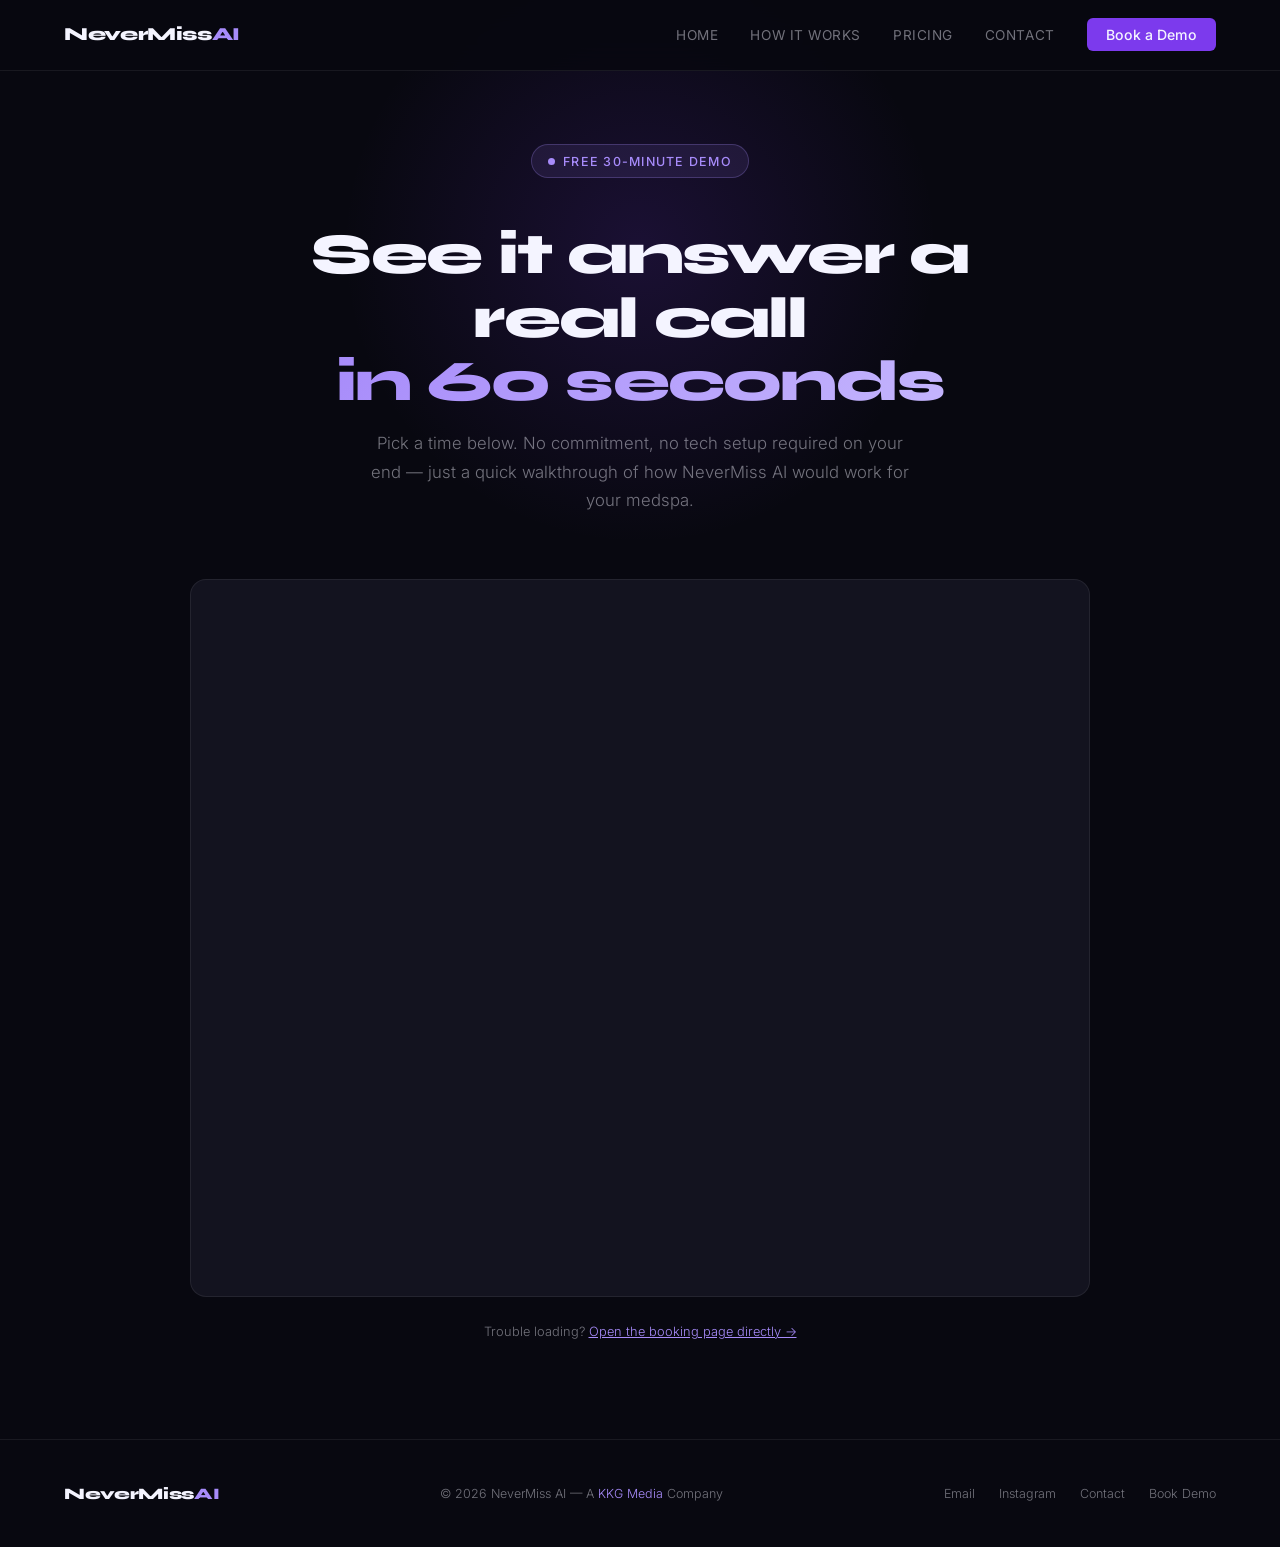
==== book-demo.html @ adb98323 "Add files via upload" ====
<!DOCTYPE html>
<html lang="en">
<head>
  <meta charset="UTF-8" />
  <meta name="viewport" content="width=device-width, initial-scale=1.0"/>
  <title>Book a Demo — NeverMiss AI</title>
  <meta name="description" content="Book a free 30-minute demo to see how NeverMiss AI's AI receptionist would work for your medspa."/>
  <link href="https://fonts.googleapis.com/css2?family=Syne:wght@400;600;700;800&family=Inter:wght@300;400;500&display=swap" rel="stylesheet"/>
  <link rel="stylesheet" href="styles.css"/>
  <link href="https://assets.calendly.com/assets/external/widget.css" rel="stylesheet">
</head>
<body>

<nav>
  <a href="index.html" class="logo">NeverMiss<span>AI</span></a>
  <button class="nav-toggle" id="navToggle" aria-label="Toggle menu"><span></span><span></span><span></span></button>
  <ul id="navMenu">
    <li><a href="index.html">Home</a></li>
    <li><a href="how-it-works.html">How It Works</a></li>
    <li><a href="pricing.html">Pricing</a></li>
    <li><a href="contact.html">Contact</a></li>
    <li><a href="book-demo.html" class="nav-cta active">Book a Demo</a></li>
  </ul>
</nav>

<section class="page-hero" style="padding-bottom: 1rem;">
  <p class="section-label pill"><span class="pulse"></span> Free 30-Minute Demo</p>
  <h1>See it answer a real call<br/><em>in 60 seconds</em></h1>
  <p>Pick a time below. No commitment, no tech setup required on your end — just a quick walkthrough of how NeverMiss AI would work for your medspa.</p>
</section>

<section style="padding-top: 0;">
  <div class="calendly-wrap reveal">
    <!-- Calendly inline widget -->
    <div class="calendly-inline-widget" data-url="https://calendly.com/kkgmedia1/30min?background_color=13131f&text_color=f4f4ff&primary_color=a78bfa" style="min-width:320px;height:700px;"></div>
  </div>
  <p style="text-align:center; margin-top: 1.5rem; font-size: 0.8rem; color: var(--muted);">
    Trouble loading? <a href="https://calendly.com/kkgmedia1/30min" target="_blank" rel="noopener" style="color:var(--accent);">Open the booking page directly →</a>
  </p>
</section>

<footer>
  <a href="index.html" class="logo">NeverMiss<span>AI</span></a>
  <p>© 2026 NeverMiss AI — A <a href="https://kkgmedia.in" style="color:var(--accent);text-decoration:none;">KKG Media</a> Company</p>
  <div class="footer-links">
    <a href="mailto:kkgmedia1@gmail.com">Email</a>
    <a href="https://instagram.com/_ranitkumar" target="_blank" rel="noopener">Instagram</a>
    <a href="contact.html">Contact</a>
    <a href="book-demo.html">Book Demo</a>
  </div>
</footer>

<script src="https://assets.calendly.com/assets/external/widget.js"></script>
<script src="script.js"></script>
</body>
</html>
---- styles.css ----
*, *::before, *::after { box-sizing: border-box; margin: 0; padding: 0; }

:root {
  --black: #080810;
  --surface: #0e0e1a;
  --card: #13131f;
  --border: rgba(255,255,255,0.07);
  --accent: #a78bfa;
  --accent2: #7c3aed;
  --accent-glow: rgba(167,139,250,0.18);
  --white: #f4f4ff;
  --muted: rgba(244,244,255,0.45);
  --font-display: 'Syne', sans-serif;
  --font-body: 'Inter', sans-serif;
}

html { scroll-behavior: smooth; }

body {
  background: var(--black);
  color: var(--white);
  font-family: var(--font-body);
  font-weight: 300;
  line-height: 1.7;
  overflow-x: hidden;
}

/* NAV */
nav {
  position: fixed; top: 0; left: 0; right: 0; z-index: 100;
  display: flex; align-items: center; justify-content: space-between;
  padding: 1.2rem 5vw;
  background: rgba(8,8,16,0.85);
  backdrop-filter: blur(16px);
  border-bottom: 1px solid var(--border);
}
.logo {
  font-family: var(--font-display);
  font-weight: 800;
  font-size: 1.15rem;
  letter-spacing: -0.02em;
  color: var(--white);
  text-decoration: none;
}
.logo span { color: var(--accent); }
nav ul { list-style: none; display: flex; align-items: center; gap: 2rem; }
nav ul a {
  color: var(--muted); font-size: 0.85rem; text-decoration: none;
  font-weight: 400; letter-spacing: 0.04em; text-transform: uppercase;
  transition: color 0.2s;
}
nav ul a:hover, nav ul a.active { color: var(--white); }
.nav-cta {
  background: var(--accent2); color: var(--white) !important;
  padding: 0.5rem 1.2rem; border-radius: 6px;
  font-weight: 500 !important; text-transform: none !important;
  letter-spacing: 0 !important; font-size: 0.88rem !important;
  transition: background 0.2s !important;
}
.nav-cta:hover { background: var(--accent) !important; color: var(--black) !important; }

.nav-toggle {
  display: none;
  flex-direction: column;
  gap: 5px;
  background: none;
  border: none;
  cursor: pointer;
  padding: 0.4rem;
}
.nav-toggle span {
  width: 22px; height: 2px; background: var(--white);
  display: block; transition: all 0.25s;
}

/* PAGE HERO (sub-pages) */
.page-hero {
  padding: 9rem 5vw 4rem;
  text-align: center;
  position: relative;
}
.page-hero::before {
  content: '';
  position: absolute;
  top: -10%; left: 50%; transform: translateX(-50%);
  width: 600px; height: 600px;
  background: radial-gradient(circle, rgba(124,58,237,0.16) 0%, transparent 70%);
  pointer-events: none; z-index: -1;
}
.page-hero .section-label { justify-content: center; display: flex; }
.page-hero h1 {
  font-family: var(--font-display);
  font-size: clamp(2.2rem, 5vw, 3.6rem);
  font-weight: 800; letter-spacing: -0.03em; line-height: 1.1;
  max-width: 760px; margin: 0.8rem auto 1rem;
}
.page-hero p {
  color: var(--muted); max-width: 540px; margin: 0 auto;
  font-size: 1.05rem;
}

/* HERO (home) */
.hero {
  min-height: 100vh;
  display: flex; flex-direction: column;
  align-items: center; justify-content: center;
  text-align: center;
  padding: 7rem 5vw 4rem;
  position: relative;
  overflow: hidden;
}
.hero::before {
  content: '';
  position: absolute;
  top: -20%; left: 50%; transform: translateX(-50%);
  width: 700px; height: 700px;
  background: radial-gradient(circle, rgba(124,58,237,0.22) 0%, transparent 70%);
  pointer-events: none;
}
.hero-eyebrow, .section-label.pill {
  display: inline-flex; align-items: center; gap: 0.5rem;
  background: rgba(167,139,250,0.1);
  border: 1px solid rgba(167,139,250,0.25);
  border-radius: 100px;
  padding: 0.35rem 1rem;
  font-size: 0.78rem; letter-spacing: 0.1em; text-transform: uppercase;
  color: var(--accent); font-weight: 500; margin-bottom: 2rem;
}
.pulse {
  width: 7px; height: 7px; border-radius: 50%;
  background: var(--accent);
  animation: pulse 1.8s infinite;
}
@keyframes pulse {
  0%, 100% { opacity: 1; transform: scale(1); }
  50% { opacity: 0.4; transform: scale(0.7); }
}
h1 {
  font-family: var(--font-display);
  font-size: clamp(2.8rem, 7vw, 5.5rem);
  font-weight: 800;
  line-height: 1.06;
  letter-spacing: -0.03em;
  max-width: 900px;
  margin-bottom: 1.5rem;
}
h1 em, .page-hero h1 em {
  font-style: normal;
  background: linear-gradient(135deg, var(--accent), #c4b5fd);
  -webkit-background-clip: text;
  -webkit-text-fill-color: transparent;
  background-clip: text;
}
.hero-sub {
  font-size: clamp(1rem, 2vw, 1.2rem);
  color: var(--muted);
  max-width: 560px;
  margin-bottom: 2.5rem;
}
.hero-actions { display: flex; gap: 1rem; flex-wrap: wrap; justify-content: center; }
.btn-primary {
  background: var(--accent2);
  color: #fff;
  padding: 0.9rem 2rem;
  border-radius: 8px;
  font-weight: 500; font-size: 0.95rem;
  text-decoration: none;
  transition: background 0.2s, transform 0.15s;
  display: inline-block;
  border: none; cursor: pointer;
}
.btn-primary:hover { background: var(--accent); color: var(--black); transform: translateY(-2px); }
.btn-ghost {
  border: 1px solid var(--border);
  color: var(--muted);
  padding: 0.9rem 2rem;
  border-radius: 8px;
  font-size: 0.95rem;
  text-decoration: none;
  transition: border-color 0.2s, color 0.2s;
  display: inline-block;
}
.btn-ghost:hover { border-color: var(--accent); color: var(--white); }

/* SOCIAL PROOF BAR */
.proof-bar {
  background: var(--surface);
  border-top: 1px solid var(--border);
  border-bottom: 1px solid var(--border);
  padding: 1.2rem 5vw;
  display: flex; align-items: center; justify-content: center;
  gap: 3rem; flex-wrap: wrap;
}
.proof-item {
  display: flex; align-items: center; gap: 0.6rem;
  font-size: 0.82rem; color: var(--muted);
}
.proof-item svg { color: var(--accent); flex-shrink: 0; }

/* SECTIONS */
section { padding: 6rem 5vw; }
.section-label {
  font-size: 0.72rem; letter-spacing: 0.14em; text-transform: uppercase;
  color: var(--accent); font-weight: 600; margin-bottom: 1rem;
}
h2 {
  font-family: var(--font-display);
  font-size: clamp(2rem, 4vw, 3rem);
  font-weight: 800; letter-spacing: -0.025em;
  line-height: 1.1; margin-bottom: 1.2rem;
}
.section-sub { color: var(--muted); max-width: 520px; font-size: 1.05rem; }
.center { text-align: center; margin-left: auto; margin-right: auto; }

/* PROBLEM SECTION */
.problem { background: var(--surface); }
.problem-inner, .how-inner, .features-inner, .pricing-inner, .contact-inner, .faq-inner { max-width: 1100px; margin: 0 auto; }
.problem-grid {
  display: grid; grid-template-columns: repeat(auto-fit, minmax(260px, 1fr));
  gap: 1.5rem; margin-top: 3rem;
}
.problem-card {
  background: var(--card);
  border: 1px solid var(--border);
  border-radius: 12px;
  padding: 1.8rem;
}
.problem-stat {
  font-family: var(--font-display);
  font-size: 3rem; font-weight: 800;
  color: var(--accent); line-height: 1;
  margin-bottom: 0.5rem;
}
.problem-card p { color: var(--muted); font-size: 0.9rem; }

/* HOW IT WORKS */
.steps {
  display: grid; grid-template-columns: repeat(auto-fit, minmax(240px, 1fr));
  gap: 2rem; margin-top: 3rem;
}
.step {
  position: relative;
  background: var(--card);
  border: 1px solid var(--border);
  border-radius: 12px;
  padding: 2rem;
  transition: border-color 0.2s;
}
.step:hover { border-color: rgba(167,139,250,0.4); }
.step-num {
  font-family: var(--font-display);
  font-size: 0.7rem; letter-spacing: 0.12em;
  color: var(--accent); font-weight: 700;
  text-transform: uppercase; margin-bottom: 1rem;
}
.step h3 {
  font-family: var(--font-display);
  font-size: 1.15rem; font-weight: 700;
  margin-bottom: 0.6rem;
}
.step p { color: var(--muted); font-size: 0.88rem; }

/* WHAT AI DOES */
.features { background: var(--surface); }
.features-grid {
  display: grid; grid-template-columns: repeat(auto-fit, minmax(300px, 1fr));
  gap: 1.2rem; margin-top: 3rem;
}
.feature-item {
  display: flex; gap: 1rem; align-items: flex-start;
  background: var(--card);
  border: 1px solid var(--border);
  border-radius: 10px;
  padding: 1.4rem;
}
.feature-icon {
  width: 38px; height: 38px; border-radius: 8px;
  background: var(--accent-glow);
  display: flex; align-items: center; justify-content: center;
  flex-shrink: 0; font-size: 1.1rem;
}
.feature-item h4 {
  font-family: var(--font-display);
  font-size: 0.95rem; font-weight: 700; margin-bottom: 0.3rem;
}
.feature-item p { color: var(--muted); font-size: 0.82rem; }

/* PRICING */
.pricing-inner.center { text-align: center; }
.pricing-cards {
  display: grid; grid-template-columns: repeat(auto-fit, minmax(240px, 1fr));
  gap: 1.5rem; margin-top: 3rem; text-align: left;
}
.pricing-card {
  background: var(--card);
  border: 1px solid var(--border);
  border-radius: 14px;
  padding: 2rem;
  position: relative;
}
.pricing-card.featured {
  border-color: rgba(167,139,250,0.5);
  background: linear-gradient(160deg, rgba(124,58,237,0.12), var(--card));
}
.badge {
  position: absolute; top: -12px; left: 50%; transform: translateX(-50%);
  background: var(--accent2); color: #fff;
  font-size: 0.7rem; font-weight: 600; letter-spacing: 0.08em;
  text-transform: uppercase; padding: 0.25rem 0.8rem; border-radius: 100px;
}
.price {
  font-family: var(--font-display);
  font-size: 2.5rem; font-weight: 800; color: var(--white);
  margin: 1rem 0 0.2rem;
}
.price sub { font-size: 1rem; font-weight: 400; color: var(--muted); }
.plan-name {
  font-size: 0.8rem; text-transform: uppercase; letter-spacing: 0.1em;
  color: var(--accent); font-weight: 600;
}
.plan-desc { color: var(--muted); font-size: 0.85rem; margin-bottom: 1.5rem; }
.plan-features { list-style: none; margin-bottom: 2rem; }
.plan-features li {
  font-size: 0.85rem; color: var(--muted);
  padding: 0.4rem 0; border-bottom: 1px solid var(--border);
  display: flex; align-items: center; gap: 0.5rem;
}
.plan-features li::before { content: '✓'; color: var(--accent); font-weight: 700; }
.btn-plan {
  display: block; text-align: center;
  padding: 0.8rem; border-radius: 8px;
  font-size: 0.88rem; font-weight: 500;
  text-decoration: none; transition: all 0.2s;
}
.btn-plan-ghost { border: 1px solid var(--border); color: var(--muted); }
.btn-plan-ghost:hover { border-color: var(--accent); color: var(--white); }
.btn-plan-filled { background: var(--accent2); color: #fff; }
.btn-plan-filled:hover { background: var(--accent); color: var(--black); }

/* FAQ */
.faq-item {
  background: var(--card);
  border: 1px solid var(--border);
  border-radius: 12px;
  padding: 1.5rem 1.8rem;
  margin-bottom: 1rem;
}
.faq-item h4 {
  font-family: var(--font-display);
  font-size: 1.02rem; font-weight: 700; margin-bottom: 0.6rem;
}
.faq-item p { color: var(--muted); font-size: 0.9rem; }

/* CTA SECTION */
.cta-section { background: var(--surface); text-align: center; }
.cta-inner { max-width: 700px; margin: 0 auto; }
.cta-section h2 { margin-bottom: 1rem; }
.cta-section p { color: var(--muted); margin-bottom: 2rem; font-size: 1.05rem; }

/* CALENDLY EMBED */
.calendly-wrap {
  max-width: 900px; margin: 3rem auto 0;
  background: var(--card);
  border: 1px solid var(--border);
  border-radius: 16px;
  overflow: hidden;
  padding: 0.5rem;
}
.calendly-inline-widget { min-height: 700px; }

/* CONTACT PAGE */
.contact-grid {
  display: grid; grid-template-columns: repeat(auto-fit, minmax(260px, 1fr));
  gap: 1.5rem; margin-top: 3rem;
}
.contact-card {
  background: var(--card);
  border: 1px solid var(--border);
  border-radius: 14px;
  padding: 2rem;
  text-align: center;
  text-decoration: none;
  transition: border-color 0.2s, transform 0.15s;
  display: block;
}
.contact-card:hover { border-color: rgba(167,139,250,0.45); transform: translateY(-3px); }
.contact-icon {
  width: 50px; height: 50px; border-radius: 12px;
  background: var(--accent-glow);
  display: flex; align-items: center; justify-content: center;
  font-size: 1.4rem; margin: 0 auto 1rem;
}
.contact-card h4 {
  font-family: var(--font-display); color: var(--white);
  font-size: 1.05rem; font-weight: 700; margin-bottom: 0.4rem;
}
.contact-card p { color: var(--muted); font-size: 0.85rem; }

/* FOOTER */
footer {
  background: var(--black);
  border-top: 1px solid var(--border);
  padding: 2.5rem 5vw;
  display: flex; align-items: center; justify-content: space-between;
  flex-wrap: wrap; gap: 1rem;
}
footer .logo { font-size: 1rem; }
footer p { color: var(--muted); font-size: 0.78rem; }
.footer-links { display: flex; align-items: center; gap: 1.5rem; }
.footer-links a { color: var(--muted); font-size: 0.78rem; text-decoration: none; display: inline-flex; align-items: center; gap: 0.4rem; }
.footer-links a:hover { color: var(--white); }

/* SCROLL REVEAL */
.reveal { opacity: 0; transform: translateY(28px); transition: opacity 0.65s ease, transform 0.65s ease; }
.revealed { opacity: 1; transform: none; }

/* RESPONSIVE */
@media (max-width: 860px) {
  nav ul {
    position: fixed; top: 64px; left: 0; right: 0;
    background: rgba(8,8,16,0.97);
    backdrop-filter: blur(16px);
    flex-direction: column; align-items: flex-start;
    padding: 1.5rem 5vw; gap: 1.4rem;
    border-bottom: 1px solid var(--border);
    transform: translateY(-130%);
    transition: transform 0.3s ease;
  }
  nav ul.open { transform: translateY(0); }
  .nav-toggle { display: flex; }
  .nav-cta { width: 100%; text-align: center; }
}
@media (max-width: 640px) {
  .proof-bar { gap: 1.2rem; }
  footer { flex-direction: column; text-align: center; }
  .footer-links { flex-wrap: wrap; justify-content: center; }
}
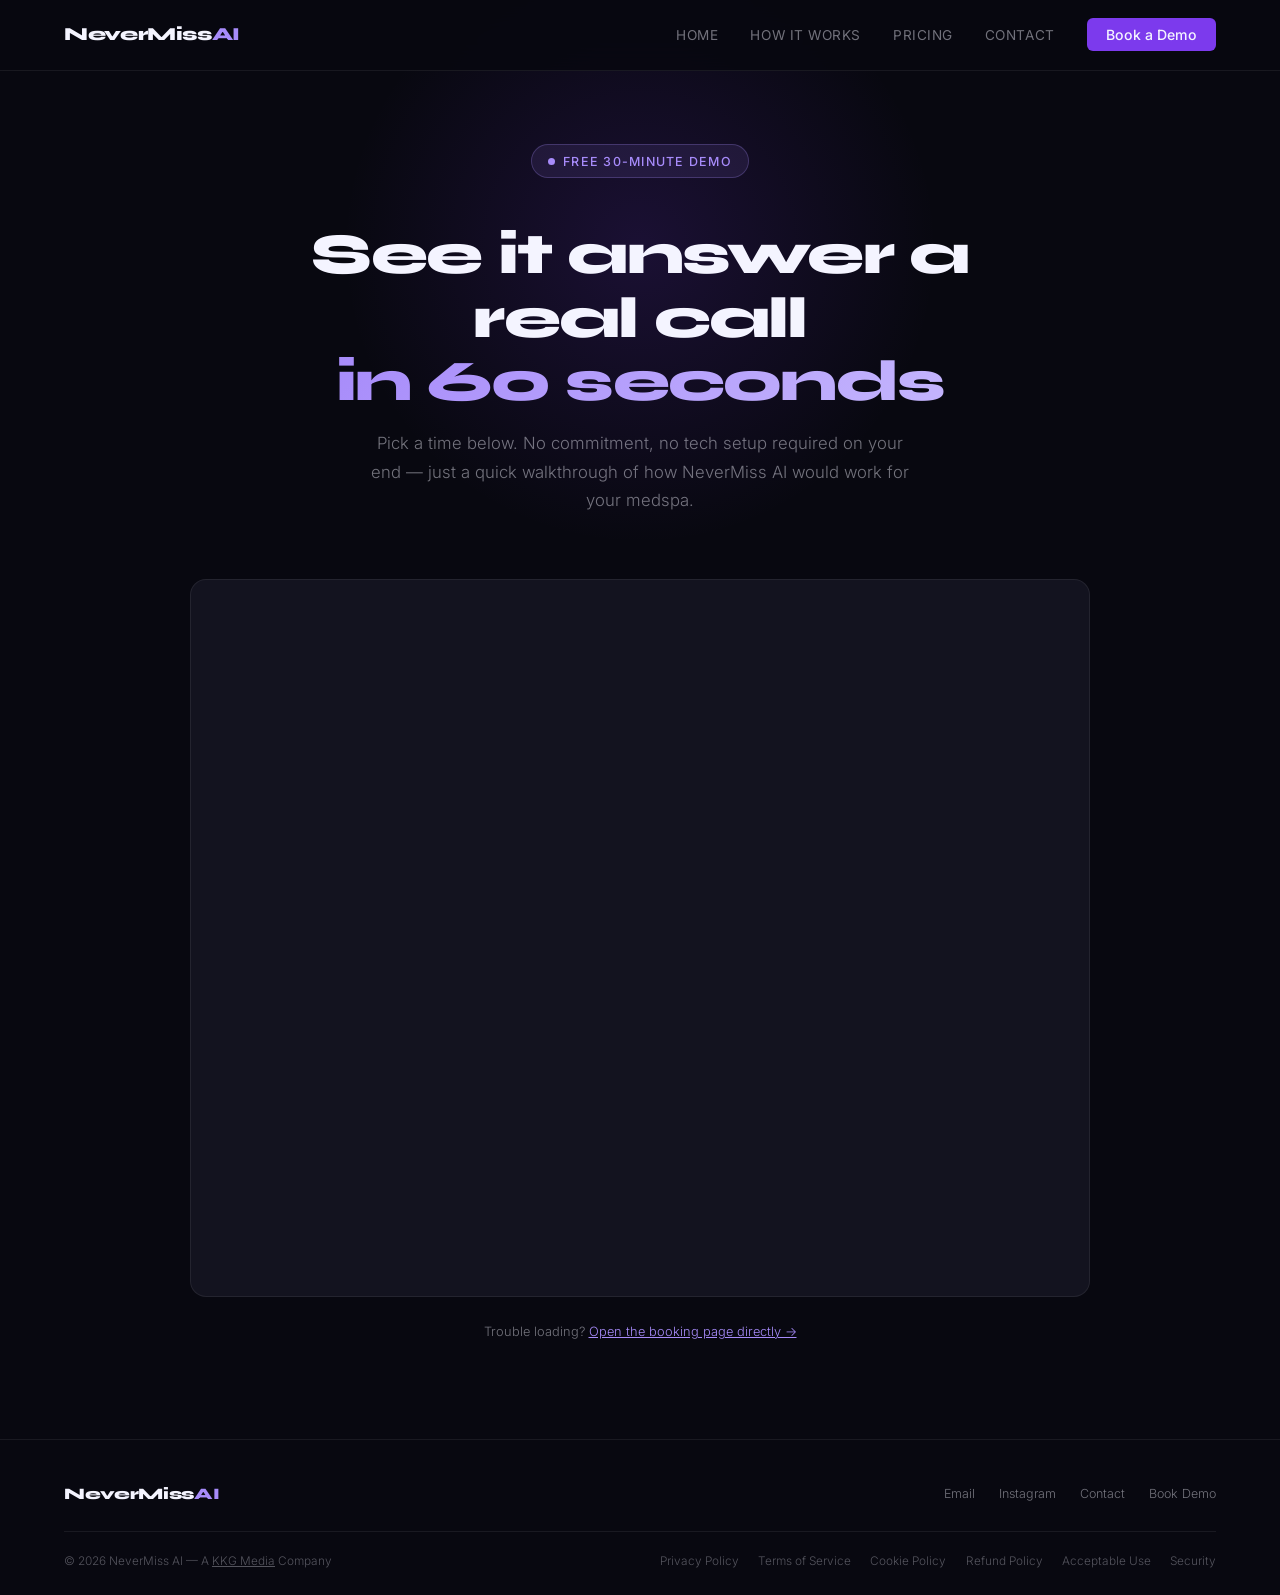
==== commit ece38ffa: "Add files via upload" ====
--- a/book-demo.html
+++ b/book-demo.html
@@ -40,13 +40,25 @@
 </section>
 
 <footer>
-  <a href="index.html" class="logo">NeverMiss<span>AI</span></a>
-  <p>© 2026 NeverMiss AI — A <a href="https://kkgmedia.in" style="color:var(--accent);text-decoration:none;">KKG Media</a> Company</p>
-  <div class="footer-links">
-    <a href="mailto:kkgmedia1@gmail.com">Email</a>
-    <a href="https://instagram.com/_ranitkumar" target="_blank" rel="noopener">Instagram</a>
-    <a href="contact.html">Contact</a>
-    <a href="book-demo.html">Book Demo</a>
+  <div class="footer-top">
+    <a href="index.html" class="logo">NeverMiss<span>AI</span></a>
+    <div class="footer-links">
+      <a href="mailto:kkgmedia1@gmail.com">Email</a>
+      <a href="https://instagram.com/_ranitkumar" target="_blank" rel="noopener">Instagram</a>
+      <a href="contact.html">Contact</a>
+      <a href="book-demo.html">Book Demo</a>
+    </div>
+  </div>
+  <div class="footer-legal">
+    <p>© 2026 NeverMiss AI — A <a href="https://kkgmedia.in" style="color:rgba(244,244,255,0.32);">KKG Media</a> Company</p>
+    <div class="footer-legal-links">
+      <a href="privacy-policy.html">Privacy Policy</a>
+      <a href="terms.html">Terms of Service</a>
+      <a href="cookie-policy.html">Cookie Policy</a>
+      <a href="refund-policy.html">Refund Policy</a>
+      <a href="acceptable-use.html">Acceptable Use</a>
+      <a href="security.html">Security</a>
+    </div>
   </div>
 </footer>
 
--- a/styles.css
+++ b/styles.css
@@ -396,19 +396,148 @@
 }
 .contact-card p { color: var(--muted); font-size: 0.85rem; }
 
+/* FOUNDER SECTION */
+.founder-section { background: var(--surface); }
+.founder-inner {
+  max-width: 1000px; margin: 0 auto;
+  display: grid; grid-template-columns: 200px 1fr;
+  gap: 3rem; align-items: center;
+}
+.founder-photo {
+  width: 180px; height: 180px; border-radius: 50%;
+  background: var(--card);
+  border: 1px solid var(--border);
+  display: flex; align-items: center; justify-content: center;
+  font-family: var(--font-display);
+  font-size: 3rem; font-weight: 800;
+  color: var(--accent);
+  overflow: hidden;
+}
+.founder-photo img { width: 100%; height: 100%; object-fit: cover; }
+.founder-text .section-label { margin-bottom: 0.6rem; }
+.founder-text h2 { font-size: clamp(1.6rem, 3vw, 2.2rem); margin-bottom: 1rem; }
+.founder-text p { color: var(--muted); font-size: 0.98rem; margin-bottom: 1rem; }
+.founder-text p:last-child { margin-bottom: 0; }
+.founder-name {
+  font-family: var(--font-display);
+  color: var(--white); font-weight: 700; font-size: 1rem;
+}
+.founder-title { color: var(--accent); font-size: 0.82rem; margin-bottom: 1rem; }
+@media (max-width: 700px) {
+  .founder-inner { grid-template-columns: 1fr; text-align: center; justify-items: center; }
+}
+
+/* COMPARISON TABLE */
+.compare-wrap { overflow-x: auto; margin-top: 3rem; }
+.compare-table {
+  width: 100%; border-collapse: collapse;
+  background: var(--card);
+  border: 1px solid var(--border);
+  border-radius: 14px;
+  overflow: hidden;
+  min-width: 640px;
+}
+.compare-table th, .compare-table td {
+  padding: 1rem 1.3rem;
+  text-align: left;
+  border-bottom: 1px solid var(--border);
+  font-size: 0.88rem;
+}
+.compare-table th {
+  font-family: var(--font-display);
+  font-size: 0.78rem; text-transform: uppercase; letter-spacing: 0.06em;
+  color: var(--muted); font-weight: 700;
+  background: rgba(255,255,255,0.02);
+}
+.compare-table th.highlight-col, .compare-table td.highlight-col {
+  background: rgba(124,58,237,0.08);
+}
+.compare-table td:first-child, .compare-table th:first-child { color: var(--white); font-weight: 500; }
+.compare-table tr:last-child td { border-bottom: none; }
+.yes { color: #6ee7b7; font-weight: 700; }
+.no { color: rgba(244,244,255,0.3); }
+.partial { color: #fbbf24; }
+
+/* GUARANTEE BANNER */
+.guarantee-banner {
+  background: linear-gradient(135deg, rgba(124,58,237,0.14), rgba(124,58,237,0.04));
+  border: 1px solid rgba(167,139,250,0.3);
+  border-radius: 16px;
+  padding: 2.5rem;
+  max-width: 800px; margin: 3rem auto 0;
+  text-align: center;
+}
+.guarantee-icon { font-size: 2rem; margin-bottom: 1rem; }
+.guarantee-banner h3 {
+  font-family: var(--font-display);
+  font-size: 1.4rem; font-weight: 800; margin-bottom: 0.8rem;
+}
+.guarantee-banner p { color: var(--muted); font-size: 0.95rem; max-width: 560px; margin: 0 auto; }
+
+/* LEGAL PAGES */
+.legal-content {
+  max-width: 760px; margin: 0 auto;
+  padding: 2rem 5vw 6rem;
+}
+.legal-content h2 {
+  font-size: 1.4rem; margin-top: 2.5rem; margin-bottom: 0.8rem;
+}
+.legal-content h2:first-child { margin-top: 0; }
+.legal-content p, .legal-content li {
+  color: var(--muted); font-size: 0.92rem; margin-bottom: 0.9rem;
+}
+.legal-content ul { padding-left: 1.3rem; margin-bottom: 1rem; }
+.legal-content strong { color: var(--white); font-weight: 500; }
+.legal-updated {
+  color: var(--muted); font-size: 0.8rem;
+  border-bottom: 1px solid var(--border);
+  padding-bottom: 1.5rem; margin-bottom: 1.5rem;
+}
+.legal-placeholder {
+  background: rgba(251,191,36,0.08);
+  border: 1px solid rgba(251,191,36,0.25);
+  border-radius: 8px;
+  padding: 0.9rem 1.1rem;
+  font-size: 0.85rem;
+  color: #fbbf24;
+  margin: 1rem 0;
+}
+.legal-nav {
+  max-width: 760px; margin: 0 auto;
+  padding: 0 5vw;
+  display: flex; flex-wrap: wrap; gap: 0.6rem 1.2rem;
+}
+.legal-nav a {
+  font-size: 0.78rem; color: var(--muted); text-decoration: none;
+}
+.legal-nav a:hover, .legal-nav a.active { color: var(--accent); }
+
 /* FOOTER */
 footer {
   background: var(--black);
   border-top: 1px solid var(--border);
-  padding: 2.5rem 5vw;
+  padding: 2.5rem 5vw 1.5rem;
+}
+.footer-top {
   display: flex; align-items: center; justify-content: space-between;
   flex-wrap: wrap; gap: 1rem;
+  padding-bottom: 1.5rem;
 }
 footer .logo { font-size: 1rem; }
 footer p { color: var(--muted); font-size: 0.78rem; }
 .footer-links { display: flex; align-items: center; gap: 1.5rem; }
 .footer-links a { color: var(--muted); font-size: 0.78rem; text-decoration: none; display: inline-flex; align-items: center; gap: 0.4rem; }
 .footer-links a:hover { color: var(--white); }
+.footer-legal {
+  border-top: 1px solid var(--border);
+  padding-top: 1.2rem;
+  display: flex; flex-wrap: wrap; gap: 0.5rem 1.3rem;
+  justify-content: space-between; align-items: center;
+}
+.footer-legal-links { display: flex; flex-wrap: wrap; gap: 0.5rem 1.2rem; }
+.footer-legal-links a { color: rgba(244,244,255,0.32); font-size: 0.74rem; text-decoration: none; }
+.footer-legal-links a:hover { color: var(--accent); }
+.footer-legal p { font-size: 0.74rem; color: rgba(244,244,255,0.32); }
 
 /* SCROLL REVEAL */
 .reveal { opacity: 0; transform: translateY(28px); transition: opacity 0.65s ease, transform 0.65s ease; }
@@ -432,6 +561,8 @@
 }
 @media (max-width: 640px) {
   .proof-bar { gap: 1.2rem; }
-  footer { flex-direction: column; text-align: center; }
+  .footer-top { flex-direction: column; text-align: center; }
   .footer-links { flex-wrap: wrap; justify-content: center; }
-}
+  .footer-legal { flex-direction: column; text-align: center; }
+  .footer-legal-links { justify-content: center; }
+}
